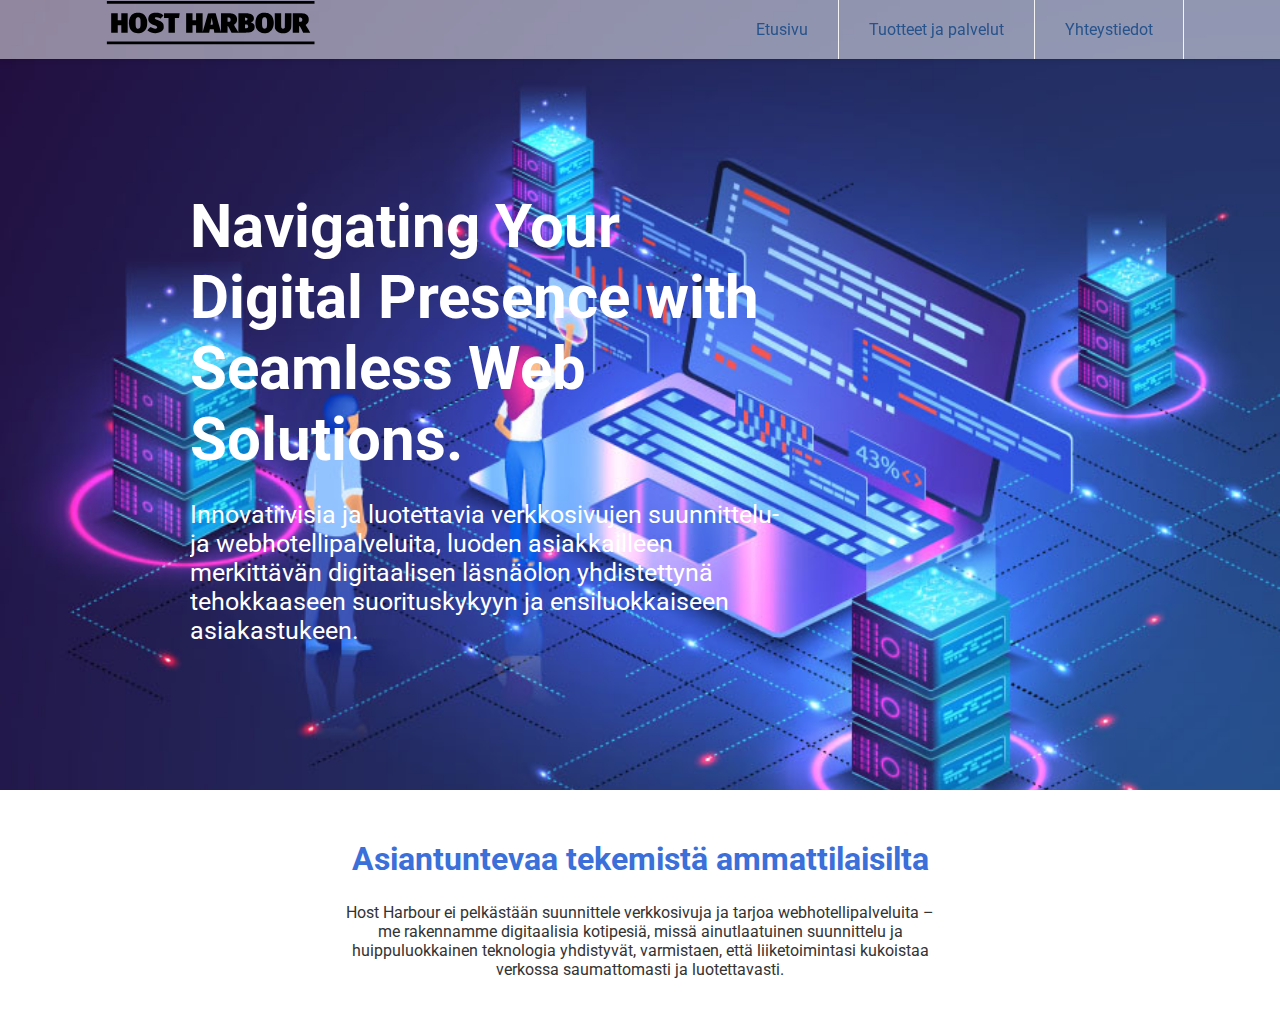
==== index.html @ 33636d38 "OTTakaa siita" ====
<!DOCTYPE html>
<html lang="">
<meta charset="UTF-8">
<head>
    <title>Host Harbour | Etusivu</title>
    <link rel="stylesheet" href="css/style.css">
    <link rel="stylesheet" href="css/nav.css">

    <meta name="viewport" content="width=device-width, initial-scale=1">
    <link href="https://fonts.googleapis.com/css2?family=Roboto:wght@300;700&display=swap" rel="stylesheet">
</head>
<body>
    
    <header class="header">
        <button class="hamburger" onclick="toggleMenu()">☰</button>

        <div class="container">

            <a href="index.html" class="logo"><img height="45px" width="auto"  src="images/Untitled.svg" /></a>

            <ul class="menu">
            <li><a href="index.html">Etusivu</a></li>
            <li><a href="tuotteet-ja-palvelut.html">Tuotteet ja palvelut</a></li>
            <li><a href="yhteystiedot.html">Yhteystiedot</a></li>
            </ul>
            
        </div>
    </header>
    <div class ="header_image">
        <div class="container">
            <p class="header_img_text">Navigating Your Digital Presence with Seamless Web Solutions.</p>
            <p class="header_img_text-2">Innovatiivisia ja luotettavia verkkosivujen suunnittelu- ja webhotellipalveluita, luoden asiakkailleen merkittävän digitaalisen läsnäolon yhdistettynä tehokkaaseen suorituskykyyn ja ensiluokkaiseen asiakastukeen.</p>
            
        </div>
    </div>

    <div class="container">
        <div class ="container text">
            <h1>Asiantuntevaa tekemistä ammattilaisilta</h1>
            <p style="margin-bottom: 50px;">Host Harbour ei pelkästään suunnittele verkkosivuja ja tarjoa webhotellipalveluita – me rakennamme digitaalisia kotipesiä, missä ainutlaatuinen suunnittelu ja huippuluokkainen teknologia yhdistyvät, varmistaen, että liiketoimintasi kukoistaa verkossa saumattomasti ja luotettavasti.</p>
        </div>
        
        
            </div>
        </div>
    </div>
    <script>
        function toggleMenu() {
          var menu = document.querySelector('.menu');
          menu.classList.toggle('active');
        }
        </script>
        
</body>
</html>
---- css/style.css ----
*{
    margin: 0;
    font-family: 'Roboto', sans-serif;
}
h1{
  text-align: center;
  margin-bottom: 25px;
}
.container{
    margin: auto;
    width: 92%;
    max-width: 1200px;
    overflow: hidden;
}
h1, h2, h3 {
  color: #3b6fd9;
}
body {
  background-color: #FFF;
  color: #333;
}

.container.text{
    max-width: 600px;
    text-align: center;
}
body {
    margin: 0;
    font-family: Helvetica, sans-serif;
  }

  a {
    color: #27538c;
  }
  a:hover {
    color: #3B6FD9;
  }
  .featured-section {
    background-color: #242259;
    color: #fff;
  }
  .button {
    background-color: #3B6FD9;
    color: #fff;
  }

  .header_image{
      display: block;
      width: 100%;
      padding: 191px 0 120px 0;
      background-image: url(../images/taustakuva.jpg);
      background-size: cover;
      margin-bottom: 50px;
  }
  .header_image.alasivu{
    padding: 141px 0 100px 0;
}
  .header_image .container{
      max-width: 900px;
  }
  .header_image.alasivu .container{
    width: 100%;
    text-align: center;
}
  .header_img_text{
      font-size: 60px;
      max-width: 600px;
      margin-bottom: 25px;
      font-weight: 700;
      color: #FFF;
  }
  .alasivu .header_img_text{
      max-width: none;
      width: 100%;
      text-align: center;
      margin-bottom: 0;
  }
  .header_img_text-2{
      font-size: 25px;
      max-width: 600px;
      font-weight: 400;
      color: #FFF;
      margin-bottom: 25px;
  }
  footer {
    background-color: #27538C;
    color: #fff;
  }

 
    ul#services li{
       list-style: none;
       padding: 20px;
       border: #cccccc solid 1px;
       margin-bottom: 5px;
       background: #e6e6e6;
     }
  
  @media screen and (max-width: 48em) {
    .header_image{
      text-align: center;
    }
    .header_img_text{
      margin: 0 auto 25px auto;
      font-size: 40px;
      width: 92%;
      max-width: none;
    }
    .header_img_text-2{
      margin: auto;
      margin-bottom: 25px;
      width: 92%;
      max-width: none;
    }
    .header_image{
      padding: 141px 0 100px 0;
    }
  }
---- css/nav.css ----
.header {
    background-color: rgba(255, 255, 255, 0.5);
    box-shadow: 0px 2px 4px rgba(0, 0, 0, 0.1);
    position: fixed;
    width: 100%;
    z-index: 3;
  }
  .nav-header {
    position: relative; /* Ensure the header is positioned relatively */
    display: flex;
    justify-content: space-between;
    align-items: center;
    width: 100%; /* Full width */
  }
  
  .nav-header {
    position: relative; /* Header is the reference for absolute positioning */
    display: flex;
    justify-content: space-between;
    align-items: center;
    padding: 0 20px;
  }
  
  .nav-header {
    position: relative; /* Keeps the header as a reference point */
    display: flex;
    justify-content: space-between;
    align-items: center; /* Centers items vertically */
    padding: 10px 20px; /* Adjust this to ensure there's space for the hamburger button */
    height: 60px; /* Or whatever height suits your design */
  }
  
  .hamburger {
    display: none;
    font-size: 30px;
    cursor: pointer;
    position: absolute;
    right: 20px; /* Adjust this to align the button from the right edge */
    top: 50%;
    transform: translateY(-50%); /* Centers the button vertically */
  }
  .nav-link {
    color:#27538C;
  }
  .nav-link:hover {
    color: #3B6FD9;
  }
  .nav.link.active {
    color: #242259;
    font-weight: bold;
  }
  .dropdown-menu {
    background-color: #3B6FD9;
  }
  .dropdown-link {
    color: #fff;
  }
  .dropdown-link:hover {
    color: #27538C;
  }

  @media (max-width: 768px) {
    .hamburger {
      display: block;
      color: #27538C
    }
    .hamburger-menu {
      color: #fff;
    }
  
    .header .menu {
      display: none;
      position: absolute;
      right: 0;
      top: 100%; /* Positions the menu below the header */
      flex-direction: column;
      width: 100%; /* Menu takes full width */
      background-color: rgba(255, 255, 255, 0.8); /* Background color for the menu */
      box-shadow: 0px 2px 5px rgba(0, 0, 0, 0.2);
      border: 1px solid #8DC3F2;
    }
    .header .menu-item:hover, .header .menu-item.active {
      background-color: #3B6FD9;
      color: #fff;
    }
  
    .header .menu.active {
      display: flex;
    }
    .header .submenu {
      background-color: rgba(255, 255, 255, 0.8);
    }
    .header .menu-item {
      color: #242259;
      text-shadow: 1px 1px 2px rgba(255, 255, 255, 0.7);
      font-weight: bold;
      font-size: 1.1em;
      letter-spacing: 0.5px;
    }
    .header .menu-item:hover {
      background-color: #3B6FD9;
      color: #fff;
    }
  }
  
  

  .header ul {
    margin: 0;
    padding: 0;
    list-style: none;
    overflow: hidden;
  }

  .header li a {
    display: block;
    padding: 20px 20px;
    border-right: 1px solid #f4f4f4;
    text-decoration: none;
  }

  .header li a:hover,
  .header .menu-btn:hover {
    background-color: #f4f4f4;
  }
 @media (min-width: 860px) {
    .header li {
      float: left;
    }

    .header li a {
      padding: 20px 30px;
    }

    .header .menu {
      clear: none;
      float: right;
      max-height: none;
    }

    .header .menu-icon {
      display: none;
    }

    .header .container {
      width: 85% !important;
    }
  }
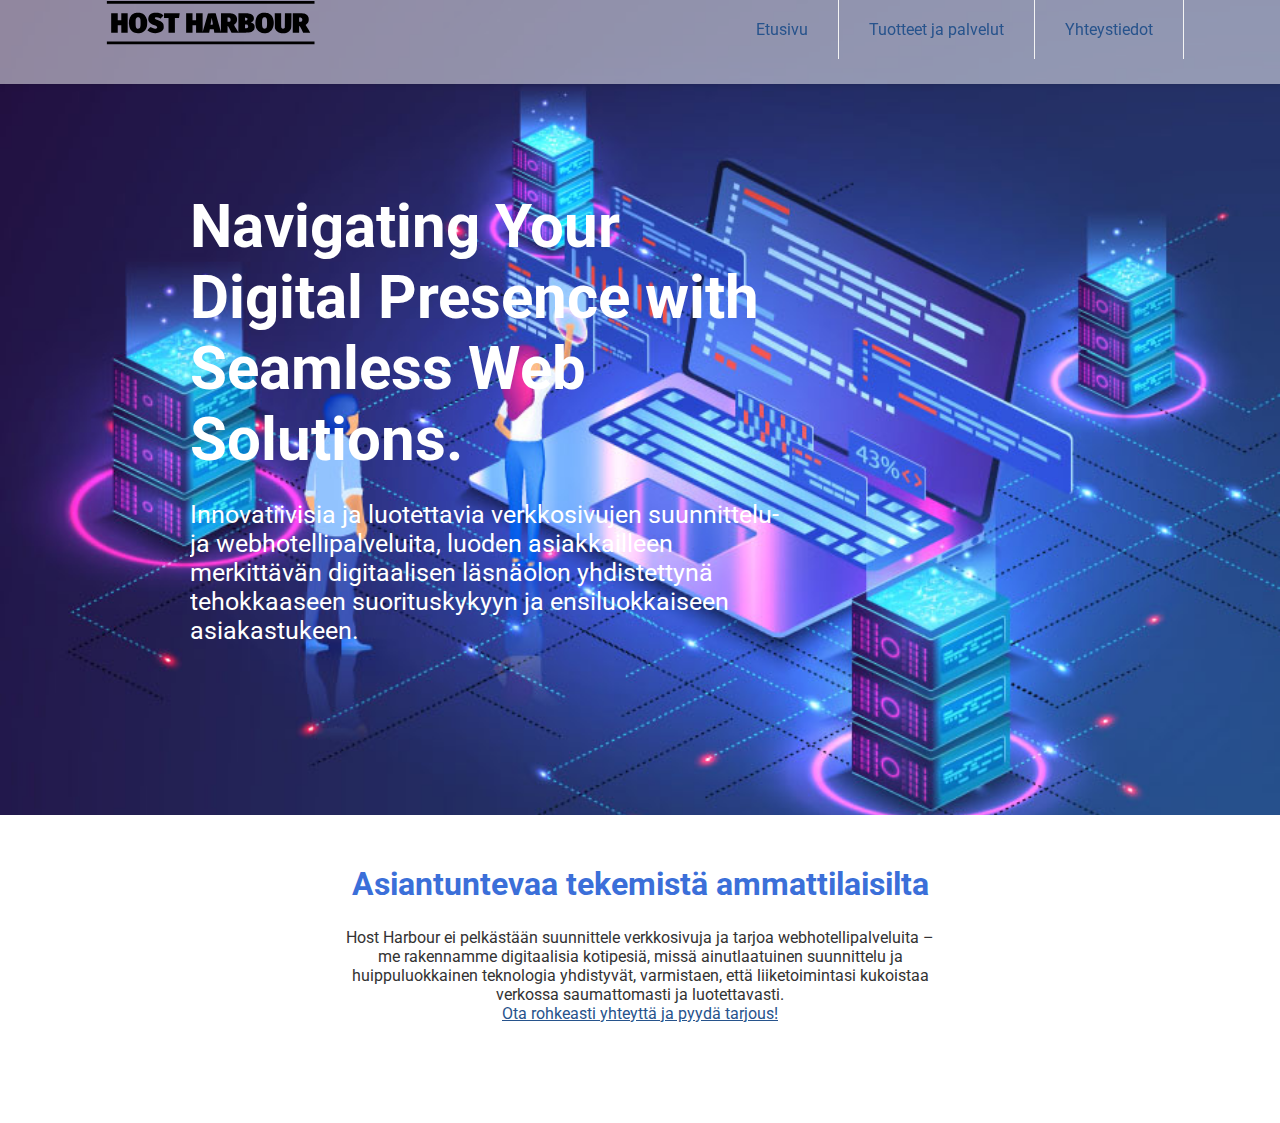
==== commit a980658f: "Sprint 3 tehtävät" ====
--- a/index.html
+++ b/index.html
@@ -1,6 +1,7 @@
 <!DOCTYPE html>
 <html lang="">
 <meta charset="UTF-8">
+
 <head>
     <title>Host Harbour | Etusivu</title>
     <link rel="stylesheet" href="css/style.css">
@@ -9,47 +10,59 @@
     <meta name="viewport" content="width=device-width, initial-scale=1">
     <link href="https://fonts.googleapis.com/css2?family=Roboto:wght@300;700&display=swap" rel="stylesheet">
 </head>
+
 <body>
-    
+
     <header class="header">
         <button class="hamburger" onclick="toggleMenu()">☰</button>
 
         <div class="container">
 
-            <a href="index.html" class="logo"><img height="45px" width="auto"  src="images/Untitled.svg" /></a>
+            <a href="index.html" class="logo"><img height="45px" width="auto" src="images/Untitled.svg" /></a>
 
             <ul class="menu">
-            <li><a href="index.html">Etusivu</a></li>
-            <li><a href="tuotteet-ja-palvelut.html">Tuotteet ja palvelut</a></li>
-            <li><a href="yhteystiedot.html">Yhteystiedot</a></li>
+                <li><a href="index.html">Etusivu</a></li>
+                <li><a href="tuotteet-ja-palvelut.html">Tuotteet ja palvelut</a></li>
+                <li><a href="yhteystiedot.html">Yhteystiedot</a></li>
             </ul>
-            
+
         </div>
     </header>
-    <div class ="header_image">
+    <div class="header_image">
         <div class="container">
+            <p class="visually-hidden">Isometrinen kuva, jossa kaksi hahmoa tutkii suurta kelluvaa näyttöä, joka esittää
+                koodia ja
+                kaavioita. Taustalla on kuvitteellisia tietokonepalvelimia säteilevien valojen ympäröiminä.</p>
             <p class="header_img_text">Navigating Your Digital Presence with Seamless Web Solutions.</p>
-            <p class="header_img_text-2">Innovatiivisia ja luotettavia verkkosivujen suunnittelu- ja webhotellipalveluita, luoden asiakkailleen merkittävän digitaalisen läsnäolon yhdistettynä tehokkaaseen suorituskykyyn ja ensiluokkaiseen asiakastukeen.</p>
-            
+            <p class="header_img_text-2">Innovatiivisia ja luotettavia verkkosivujen suunnittelu- ja
+                webhotellipalveluita, luoden asiakkailleen merkittävän digitaalisen läsnäolon yhdistettynä tehokkaaseen
+                suorituskykyyn ja ensiluokkaiseen asiakastukeen.</p>
+
         </div>
     </div>
 
     <div class="container">
-        <div class ="container text">
+        <div class="container text">
             <h1>Asiantuntevaa tekemistä ammattilaisilta</h1>
-            <p style="margin-bottom: 50px;">Host Harbour ei pelkästään suunnittele verkkosivuja ja tarjoa webhotellipalveluita – me rakennamme digitaalisia kotipesiä, missä ainutlaatuinen suunnittelu ja huippuluokkainen teknologia yhdistyvät, varmistaen, että liiketoimintasi kukoistaa verkossa saumattomasti ja luotettavasti.</p>
+            <p style="margin-bottom: 50px;">Host Harbour ei pelkästään suunnittele verkkosivuja ja tarjoa
+                webhotellipalveluita – me rakennamme digitaalisia kotipesiä, missä ainutlaatuinen suunnittelu ja
+                huippuluokkainen teknologia yhdistyvät, varmistaen, että liiketoimintasi kukoistaa verkossa
+                saumattomasti ja luotettavasti.
+                <br><a href="yhteystiedot.html">Ota rohkeasti yhteyttä ja pyydä tarjous!</a>
+            </p>
         </div>
-        
-        
-            </div>
-        </div>
+
+
+    </div>
+    </div>
     </div>
     <script>
         function toggleMenu() {
-          var menu = document.querySelector('.menu');
-          menu.classList.toggle('active');
+            var menu = document.querySelector('.menu');
+            menu.classList.toggle('active');
         }
-        </script>
-        
+    </script>
+
 </body>
-</html>
+
+</html>--- a/css/style.css
+++ b/css/style.css
@@ -1,121 +1,202 @@
-*{
-    margin: 0;
-    font-family: 'Roboto', sans-serif;
-}
-h1{
-  text-align: center;
-  margin-bottom: 25px;
-}
-.container{
-    margin: auto;
-    width: 92%;
-    max-width: 1200px;
-    overflow: hidden;
-}
-h1, h2, h3 {
+* {
+  margin: 0;
+  font-family: 'Roboto', sans-serif;
+}
+
+h1 {
+  text-align: center;
+  margin-bottom: 25px;
+}
+
+.container {
+  margin-bottom: 25px;
+  margin-left: auto;
+  margin-right: auto;
+  margin-top: auto;
+  width: 92%;
+  max-width: 1200px;
+  overflow: hidden;
+}
+
+h1,
+h2,
+h3 {
   color: #3b6fd9;
 }
+
 body {
   background-color: #FFF;
   color: #333;
 }
 
-.container.text{
-    max-width: 600px;
+.container.text {
+  max-width: 600px;
+  text-align: center;
+}
+
+body {
+  margin: 0;
+  font-family: Helvetica, sans-serif;
+}
+
+a {
+  color: #27538c;
+}
+
+a:hover {
+  color: #3B6FD9;
+}
+
+.featured-section {
+  background-color: #242259;
+  color: #fff;
+}
+
+.button {
+  background-color: #3B6FD9;
+  color: #fff;
+}
+
+.header_image {
+  display: block;
+  width: 100%;
+  padding: 191px 0 120px 0;
+  background-image: url(../images/taustakuva.jpg);
+  background-size: cover;
+  margin-bottom: 50px;
+}
+
+.visually-hidden {
+  position: absolute;
+  width: 1px;
+  height: 1px;
+  margin: -1px;
+  padding: 0;
+  overflow: hidden;
+  clip: rect(0, 0, 0, 0);
+  border: 0;
+}
+
+.header_image.alasivu {
+  padding: 141px 0 100px 0;
+}
+
+.header_image .container {
+  max-width: 900px;
+}
+
+.header_image.alasivu .container {
+  width: 100%;
+  text-align: center;
+}
+
+.header_img_text {
+  font-size: 60px;
+  max-width: 600px;
+  margin-bottom: 25px;
+  font-weight: 700;
+  color: #FFF;
+}
+
+.alasivu .header_img_text {
+  max-width: none;
+  width: 100%;
+  text-align: center;
+  margin-bottom: 0;
+}
+
+.header_img_text-2 {
+  font-size: 25px;
+  max-width: 600px;
+  font-weight: 400;
+  color: #FFF;
+  margin-bottom: 25px;
+}
+
+footer {
+  background-color: #27538C;
+  color: #fff;
+}
+
+ul#services {
+  padding: 0;
+}
+
+
+ul#services li {
+  list-style: none;
+  padding: 20px;
+  border: #cccccc solid 1px;
+  margin-bottom: 5px;
+  margin-left: unset;
+  background: #e6e6e6;
+}
+
+@media screen and (max-width: 48em) {
+  .header_image {
     text-align: center;
-}
-body {
-    margin: 0;
-    font-family: Helvetica, sans-serif;
-  }
-
-  a {
-    color: #27538c;
-  }
-  a:hover {
-    color: #3B6FD9;
-  }
-  .featured-section {
-    background-color: #242259;
-    color: #fff;
-  }
-  .button {
-    background-color: #3B6FD9;
-    color: #fff;
-  }
-
-  .header_image{
-      display: block;
-      width: 100%;
-      padding: 191px 0 120px 0;
-      background-image: url(../images/taustakuva.jpg);
-      background-size: cover;
-      margin-bottom: 50px;
-  }
-  .header_image.alasivu{
+  }
+
+  .header_img_text {
+    margin: 0 auto 25px auto;
+    font-size: 40px;
+    width: 92%;
+    max-width: none;
+  }
+
+  .header_img_text-2 {
+    margin: auto;
+    margin-bottom: 25px;
+    width: 92%;
+    max-width: none;
+  }
+
+  .header_image {
     padding: 141px 0 100px 0;
-}
-  .header_image .container{
-      max-width: 900px;
-  }
-  .header_image.alasivu .container{
-    width: 100%;
-    text-align: center;
-}
-  .header_img_text{
-      font-size: 60px;
-      max-width: 600px;
-      margin-bottom: 25px;
-      font-weight: 700;
-      color: #FFF;
-  }
-  .alasivu .header_img_text{
-      max-width: none;
-      width: 100%;
-      text-align: center;
-      margin-bottom: 0;
-  }
-  .header_img_text-2{
-      font-size: 25px;
-      max-width: 600px;
-      font-weight: 400;
-      color: #FFF;
-      margin-bottom: 25px;
-  }
-  footer {
-    background-color: #27538C;
-    color: #fff;
-  }
-
- 
-    ul#services li{
-       list-style: none;
-       padding: 20px;
-       border: #cccccc solid 1px;
-       margin-bottom: 5px;
-       background: #e6e6e6;
-     }
-  
-  @media screen and (max-width: 48em) {
-    .header_image{
-      text-align: center;
-    }
-    .header_img_text{
-      margin: 0 auto 25px auto;
-      font-size: 40px;
-      width: 92%;
-      max-width: none;
-    }
-    .header_img_text-2{
-      margin: auto;
-      margin-bottom: 25px;
-      width: 92%;
-      max-width: none;
-    }
-    .header_image{
-      padding: 141px 0 100px 0;
-    }
-  }
-
-
- 
+  }
+}
+
+.page-title {
+  margin-bottom: 25px;
+}
+
+.review-box {
+  margin: auto;
+  width: 100%;
+  max-width: 400px;
+  padding: 20px;
+  border: 1px solid #ccc;
+  border-radius: 5px;
+  box-shadow: 0 2px 4px rgba(0, 0, 0, 0.1);
+}
+
+.review-box h2 {
+  text-align: center;
+  margin-bottom: 20px;
+}
+
+.review-box form {
+  display: flex;
+  flex-direction: column;
+}
+
+.review-box input,
+.review-box textarea {
+  margin-bottom: 10px;
+  padding: 10px;
+  border: 1px solid #ccc;
+  border-radius: 5px;
+}
+
+.review-box button {
+  cursor: pointer;
+  padding: 10px;
+  background-color: #007bff;
+  color: white;
+  border: none;
+  border-radius: 5px;
+}
+
+.review-box button:hover {
+  background-color: #0056b3;
+}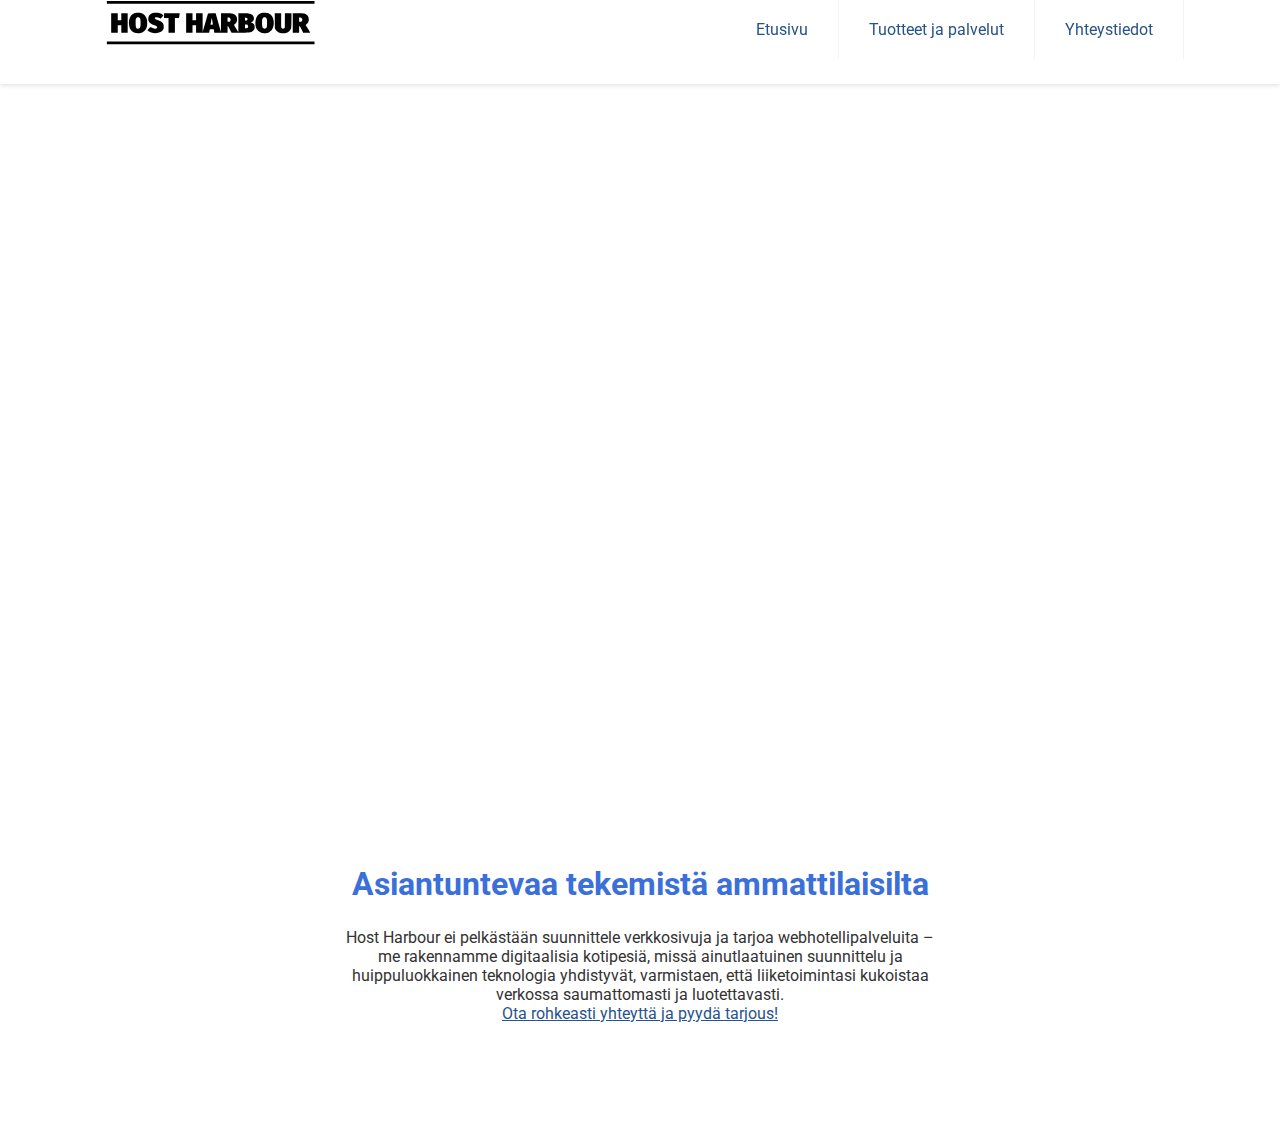
==== commit 336baec0: "SPrinttikuva3" ====
--- a/index.html
+++ b/index.html
@@ -30,9 +30,8 @@
     </header>
     <div class="header_image">
         <div class="container">
-            <p class="visually-hidden">Isometrinen kuva, jossa kaksi hahmoa tutkii suurta kelluvaa näyttöä, joka esittää
-                koodia ja
-                kaavioita. Taustalla on kuvitteellisia tietokonepalvelimia säteilevien valojen ympäröiminä.</p>
+            <p class="visually-hidden">Isometrinen ja havainnollistava kuva tietokoneesta ja kaikista sen tuomista mahdollisuuksista muokata virtuaalimaailmaa.
+                Taustalla on kuvitteellisia tietokonepalvelimia säteilevien valojen ympäröiminä.</p>
             <p class="header_img_text">Navigating Your Digital Presence with Seamless Web Solutions.</p>
             <p class="header_img_text-2">Innovatiivisia ja luotettavia verkkosivujen suunnittelu- ja
                 webhotellipalveluita, luoden asiakkailleen merkittävän digitaalisen läsnäolon yhdistettynä tehokkaaseen
--- a/css/style.css
+++ b/css/style.css
@@ -61,7 +61,7 @@
   display: block;
   width: 100%;
   padding: 191px 0 120px 0;
-  background-image: url(../images/taustakuva.jpg);
+  background-image: url(../images/AdobeStock_412353223.jpeg);
   background-size: cover;
   margin-bottom: 50px;
 }
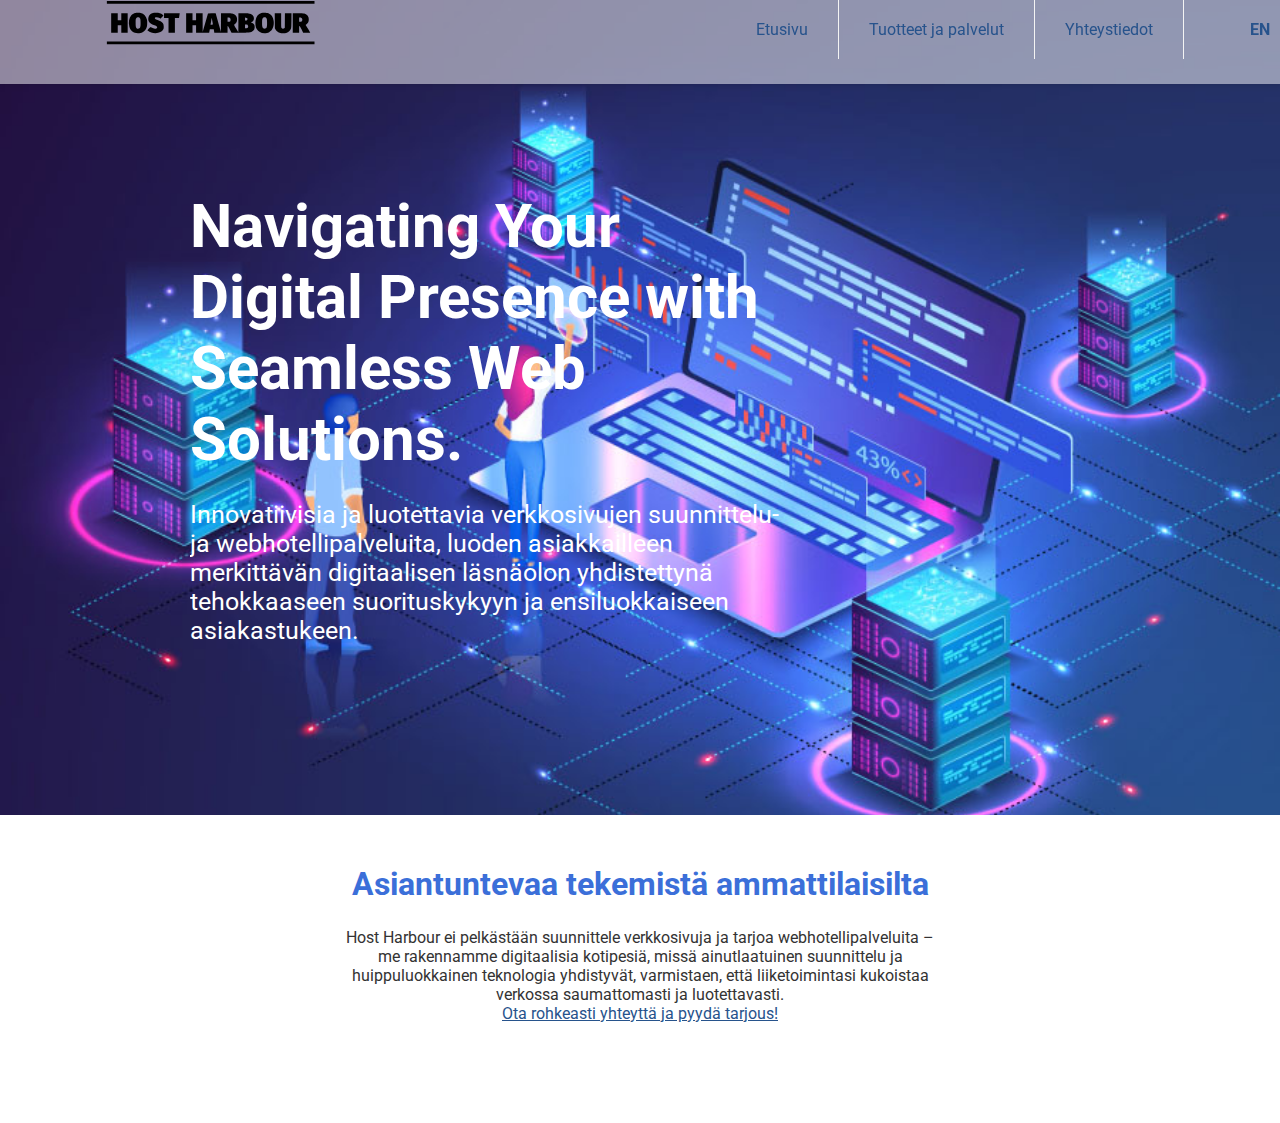
==== commit c6c5b73f: "Enkku" ====
--- a/index.html
+++ b/index.html
@@ -25,13 +25,15 @@
                 <li><a href="tuotteet-ja-palvelut.html">Tuotteet ja palvelut</a></li>
                 <li><a href="yhteystiedot.html">Yhteystiedot</a></li>
             </ul>
+            <a class="kielinav" href="index-en.html">EN</a>
 
         </div>
     </header>
     <div class="header_image">
         <div class="container">
-            <p class="visually-hidden">Isometrinen ja havainnollistava kuva tietokoneesta ja kaikista sen tuomista mahdollisuuksista muokata virtuaalimaailmaa.
-                Taustalla on kuvitteellisia tietokonepalvelimia säteilevien valojen ympäröiminä.</p>
+            <p class="visually-hidden">Isometrinen kuva, jossa kaksi hahmoa tutkii suurta kelluvaa näyttöä, joka esittää
+                koodia ja
+                kaavioita. Taustalla on kuvitteellisia tietokonepalvelimia säteilevien valojen ympäröiminä.</p>
             <p class="header_img_text">Navigating Your Digital Presence with Seamless Web Solutions.</p>
             <p class="header_img_text-2">Innovatiivisia ja luotettavia verkkosivujen suunnittelu- ja
                 webhotellipalveluita, luoden asiakkailleen merkittävän digitaalisen läsnäolon yhdistettynä tehokkaaseen
--- a/css/style.css
+++ b/css/style.css
@@ -61,7 +61,7 @@
   display: block;
   width: 100%;
   padding: 191px 0 120px 0;
-  background-image: url(../images/AdobeStock_412353223.jpeg);
+  background-image: url(../images/taustakuva.jpg);
   background-size: cover;
   margin-bottom: 50px;
 }
@@ -199,4 +199,12 @@
 
 .review-box button:hover {
   background-color: #0056b3;
+}
+
+.kielinav{
+  right: 10px;
+  top: 20px;
+  position: fixed;
+  text-decoration: none;
+  font-weight: 700;
 }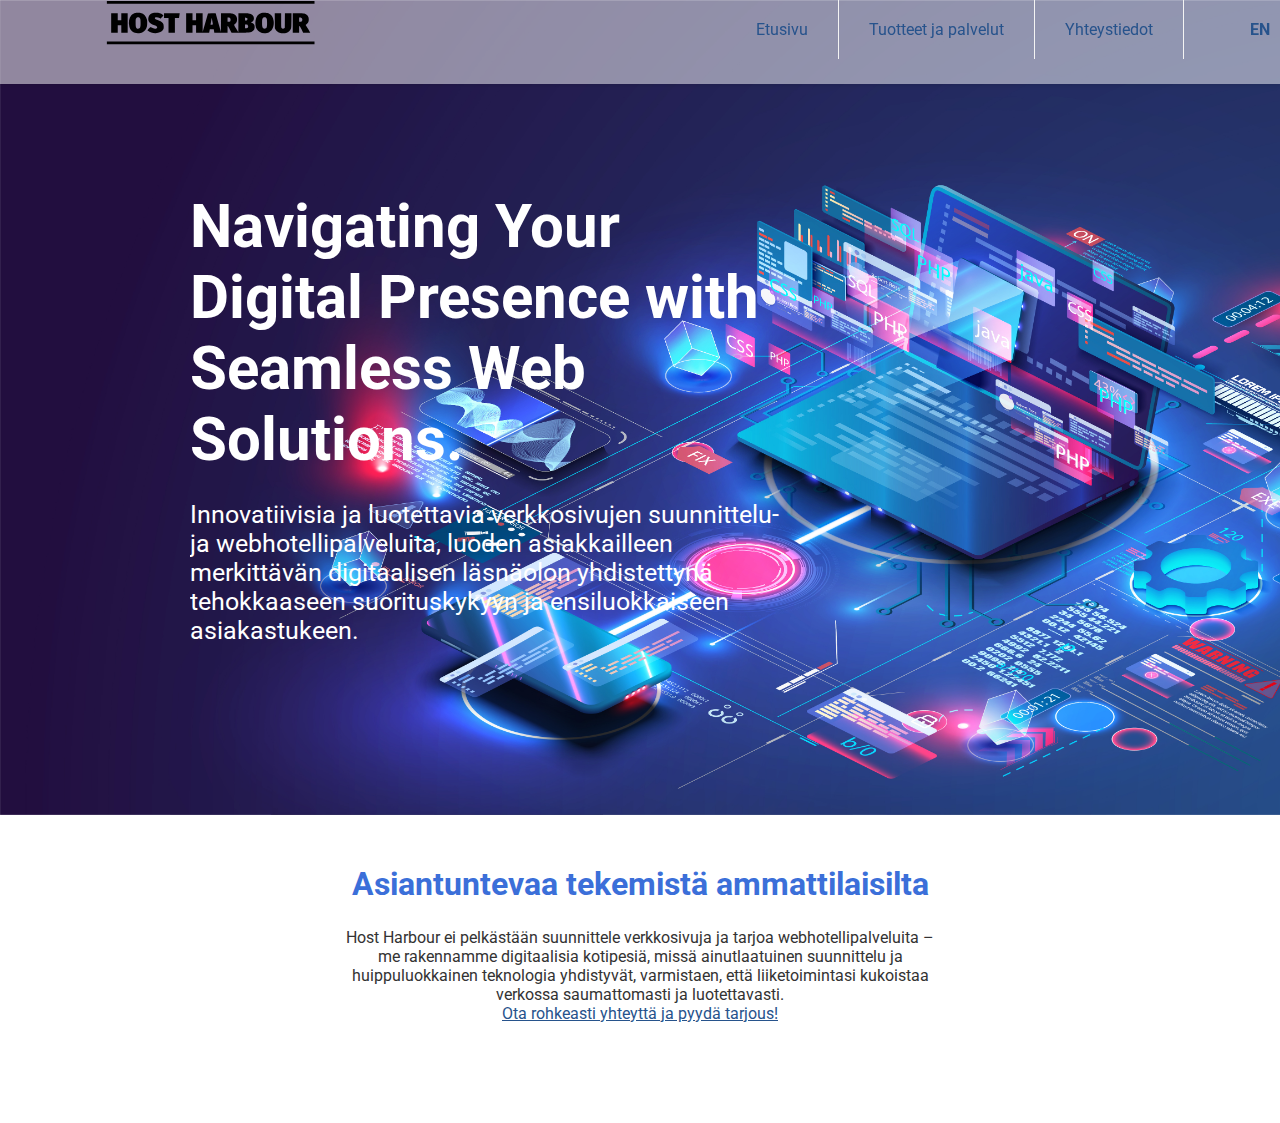
==== commit 69b7681f: "Merge branch 'main' of https://github.com/jopowastaken/Projekti6" ====
--- a/index.html
+++ b/index.html
@@ -31,9 +31,8 @@
     </header>
     <div class="header_image">
         <div class="container">
-            <p class="visually-hidden">Isometrinen kuva, jossa kaksi hahmoa tutkii suurta kelluvaa näyttöä, joka esittää
-                koodia ja
-                kaavioita. Taustalla on kuvitteellisia tietokonepalvelimia säteilevien valojen ympäröiminä.</p>
+            <p class="visually-hidden">Isometrinen ja havainnollistava kuva tietokoneesta ja kaikista sen tuomista mahdollisuuksista muokata virtuaalimaailmaa.
+                Taustalla on kuvitteellisia tietokonepalvelimia säteilevien valojen ympäröiminä.</p>
             <p class="header_img_text">Navigating Your Digital Presence with Seamless Web Solutions.</p>
             <p class="header_img_text-2">Innovatiivisia ja luotettavia verkkosivujen suunnittelu- ja
                 webhotellipalveluita, luoden asiakkailleen merkittävän digitaalisen läsnäolon yhdistettynä tehokkaaseen
--- a/css/style.css
+++ b/css/style.css
@@ -61,7 +61,7 @@
   display: block;
   width: 100%;
   padding: 191px 0 120px 0;
-  background-image: url(../images/taustakuva.jpg);
+  background-image: url(../images/AdobeStock_412353223.jpeg);
   background-size: cover;
   margin-bottom: 50px;
 }
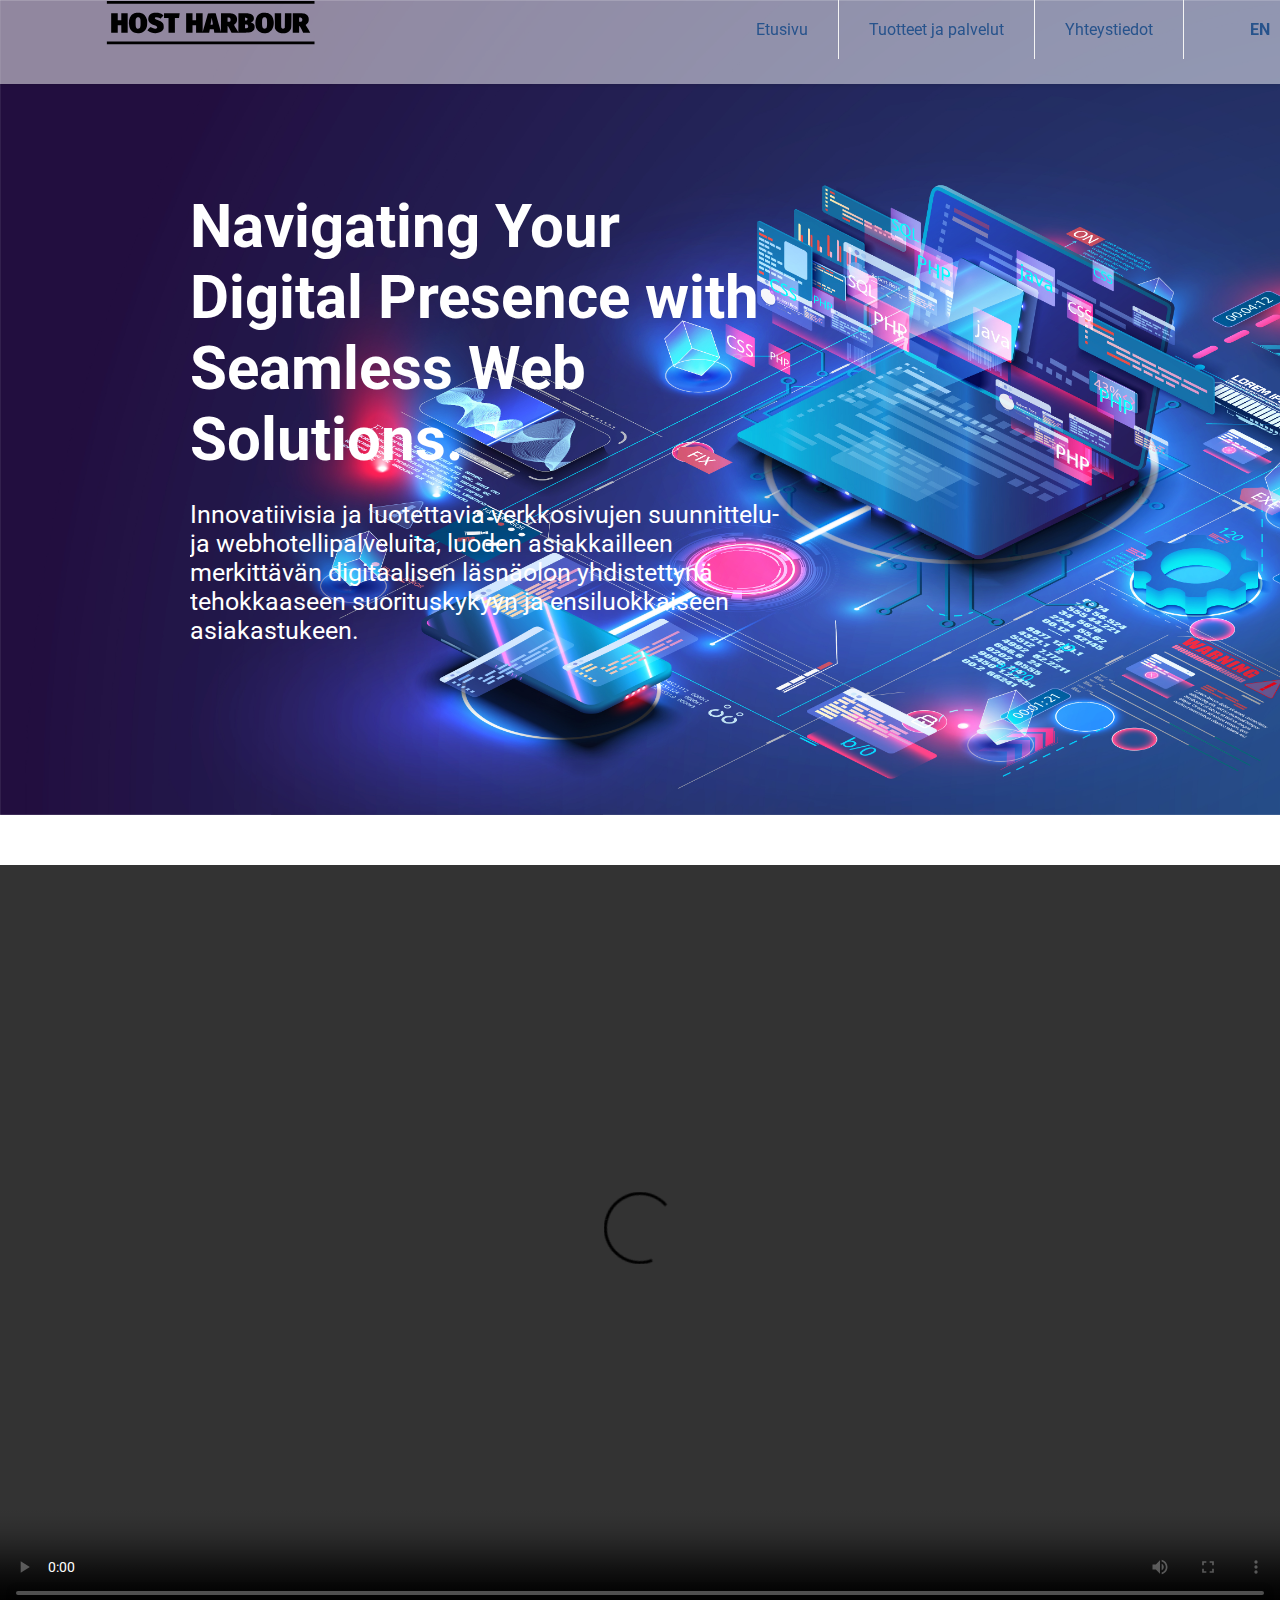
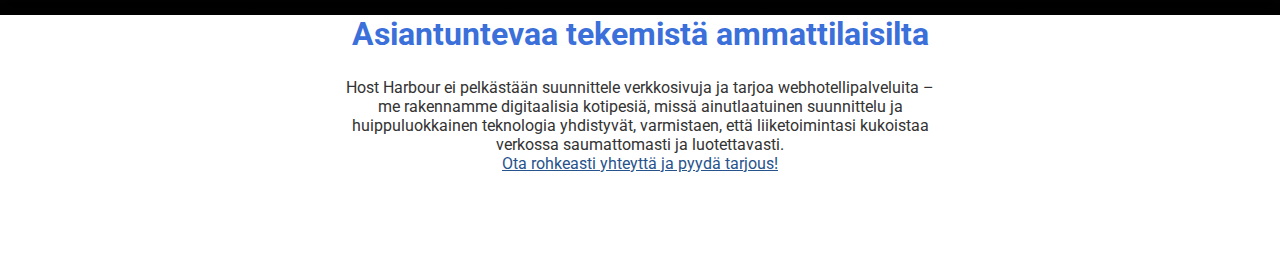
==== commit 8b05a636: "Sprint4 update" ====
--- a/index.html
+++ b/index.html
@@ -18,7 +18,8 @@
 
         <div class="container">
 
-            <a href="index.html" class="logo"><img height="45px" width="auto" src="images/Untitled.svg" /></a>
+            <a href="index.html" class="logo"><img height="45px" width="auto" src="images/Untitled.svg"
+                    alt="Host Harbour logo" /></a>
 
             <ul class="menu">
                 <li><a href="index.html">Etusivu</a></li>
@@ -31,7 +32,8 @@
     </header>
     <div class="header_image">
         <div class="container">
-            <p class="visually-hidden">Isometrinen ja havainnollistava kuva tietokoneesta ja kaikista sen tuomista mahdollisuuksista muokata virtuaalimaailmaa.
+            <p class="visually-hidden">Isometrinen ja havainnollistava kuva tietokoneesta ja kaikista sen tuomista
+                mahdollisuuksista muokata virtuaalimaailmaa.
                 Taustalla on kuvitteellisia tietokonepalvelimia säteilevien valojen ympäröiminä.</p>
             <p class="header_img_text">Navigating Your Digital Presence with Seamless Web Solutions.</p>
             <p class="header_img_text-2">Innovatiivisia ja luotettavia verkkosivujen suunnittelu- ja
@@ -41,6 +43,12 @@
         </div>
     </div>
 
+    <div class="video">
+        <video controls autoplay loop width="250">
+            <source src="videos/stock.mp4" type="video/mp4">
+            Your browser does not support the video tag.
+        </video>
+    </div>
     <div class="container">
         <div class="container text">
             <h1>Asiantuntevaa tekemistä ammattilaisilta</h1>
@@ -51,7 +59,6 @@
                 <br><a href="yhteystiedot.html">Ota rohkeasti yhteyttä ja pyydä tarjous!</a>
             </p>
         </div>
-
 
     </div>
     </div>
--- a/css/style.css
+++ b/css/style.css
@@ -201,10 +201,26 @@
   background-color: #0056b3;
 }
 
-.kielinav{
+.kielinav {
   right: 10px;
   top: 20px;
   position: fixed;
   text-decoration: none;
   font-weight: 700;
+}
+
+.video {
+  position: relative;
+  padding-bottom: 56.25%;
+  padding-top: 30px;
+  height: 0;
+  overflow: hidden;
+}
+
+.video video {
+  position: absolute;
+  top: 0;
+  left: 0;
+  width: 100%;
+  height: 100%;
 }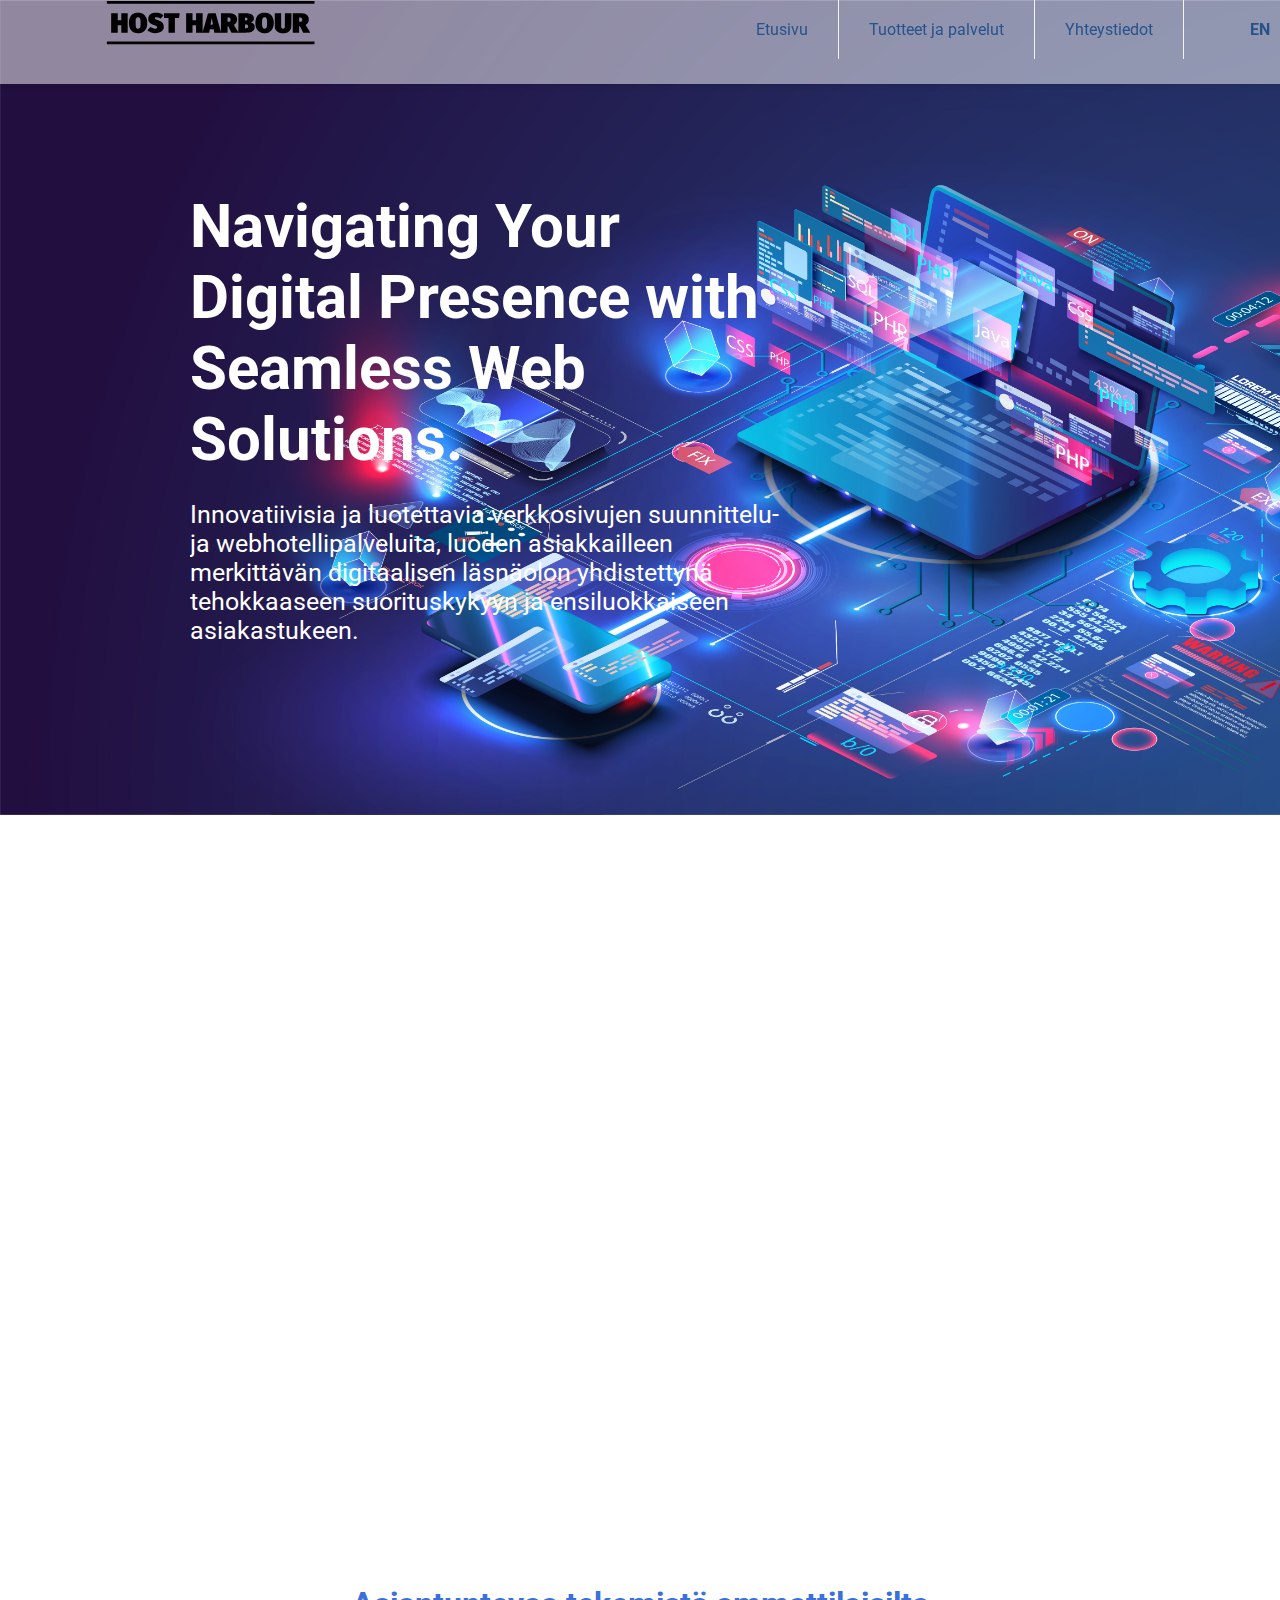
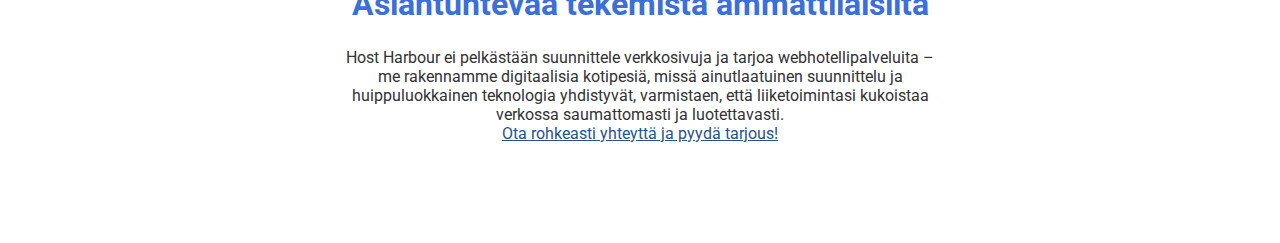
==== commit 63e1de74: "Sprint4 Update" ====
--- a/index.html
+++ b/index.html
@@ -1,5 +1,5 @@
 <!DOCTYPE html>
-<html lang="">
+<html lang="fi-FI">
 <meta charset="UTF-8">
 
 <head>
@@ -44,11 +44,10 @@
     </div>
 
     <div class="video">
-        <video controls autoplay loop width="250">
-            <source src="videos/stock.mp4" type="video/mp4">
-            Your browser does not support the video tag.
-        </video>
+        <iframe src="https://www.youtube.com/embed/YOUR_VIDEO_ID?autoplay=1&loop=1&playlist=i1aZEIY3wQc&mute=1"
+            frameborder="0" allow="autoplay; fullscreen" allowfullscreen></iframe>
     </div>
+
     <div class="container">
         <div class="container text">
             <h1>Asiantuntevaa tekemistä ammattilaisilta</h1>
--- a/css/style.css
+++ b/css/style.css
@@ -211,13 +211,12 @@
 
 .video {
   position: relative;
+  width: 100%;
   padding-bottom: 56.25%;
-  padding-top: 30px;
-  height: 0;
-  overflow: hidden;
-}
-
-.video video {
+  /* Aspect ratio for 16:9 video */
+}
+
+.video iframe {
   position: absolute;
   top: 0;
   left: 0;
